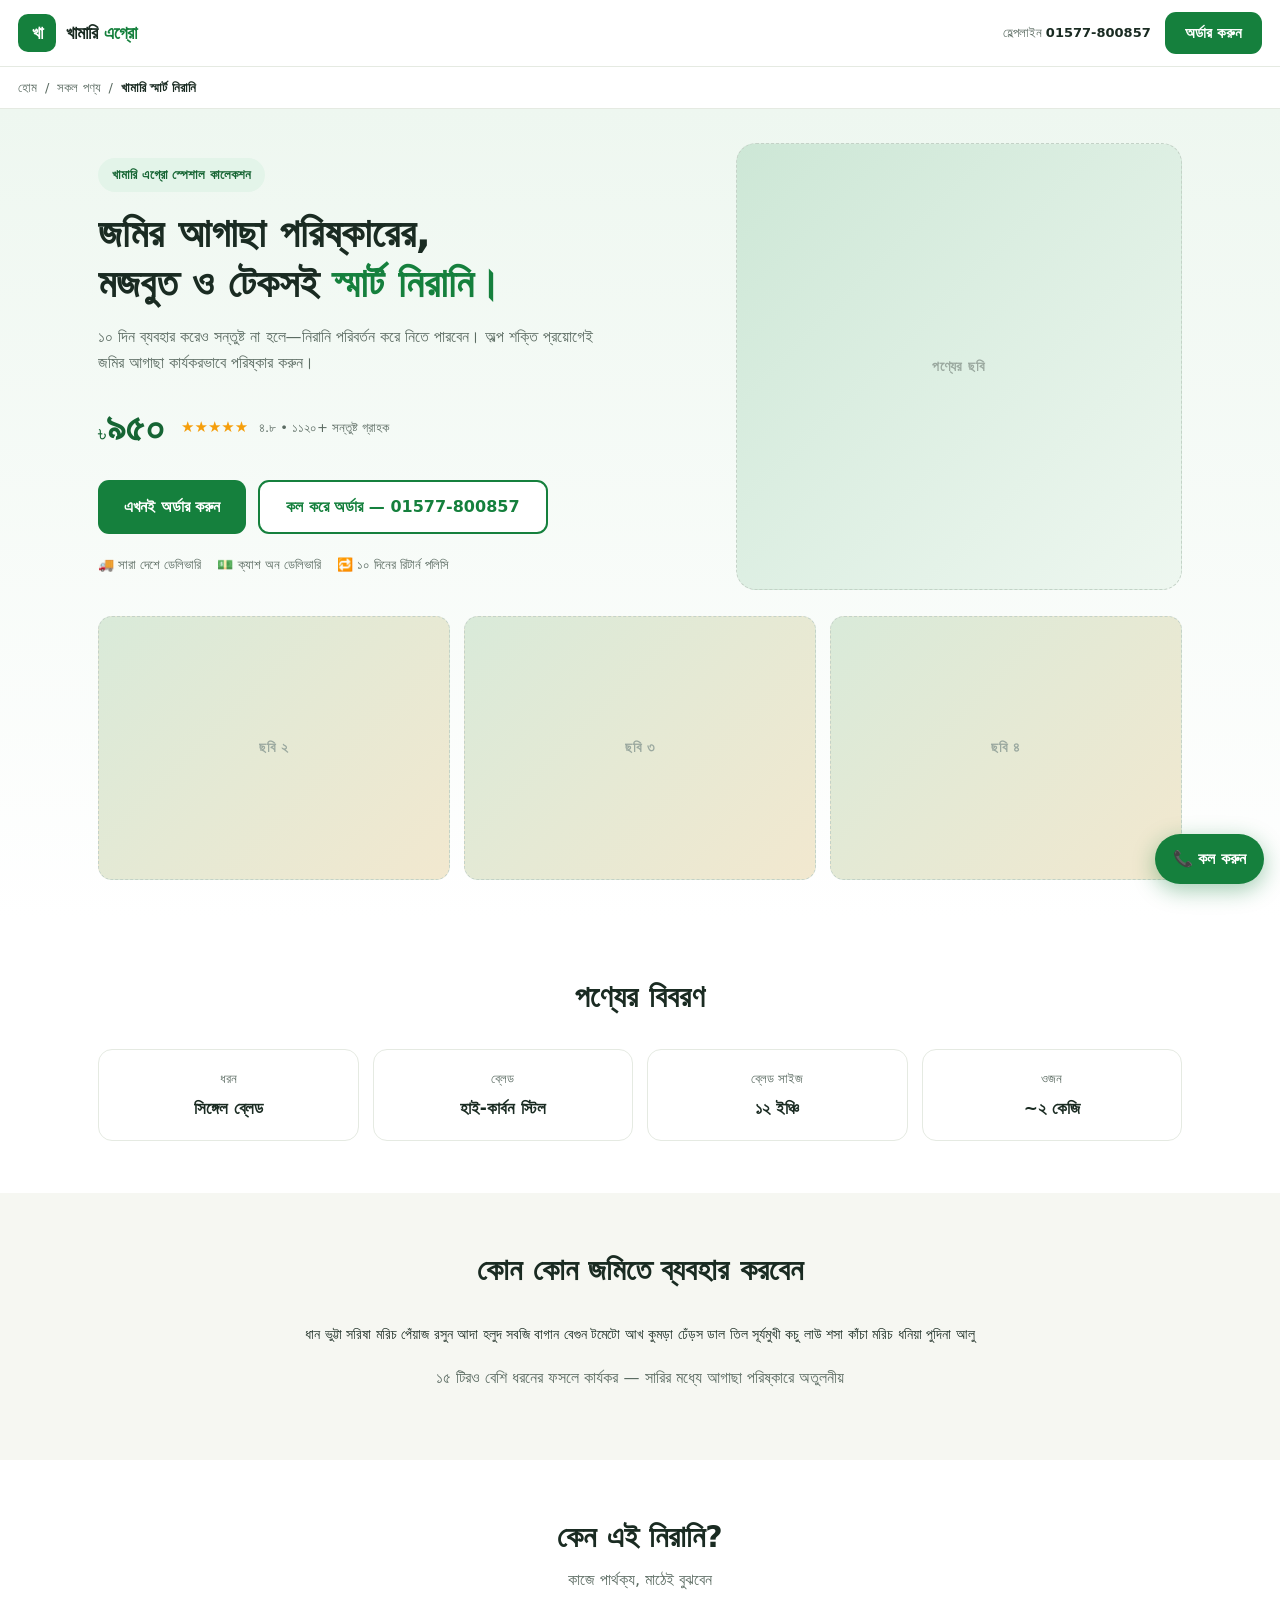
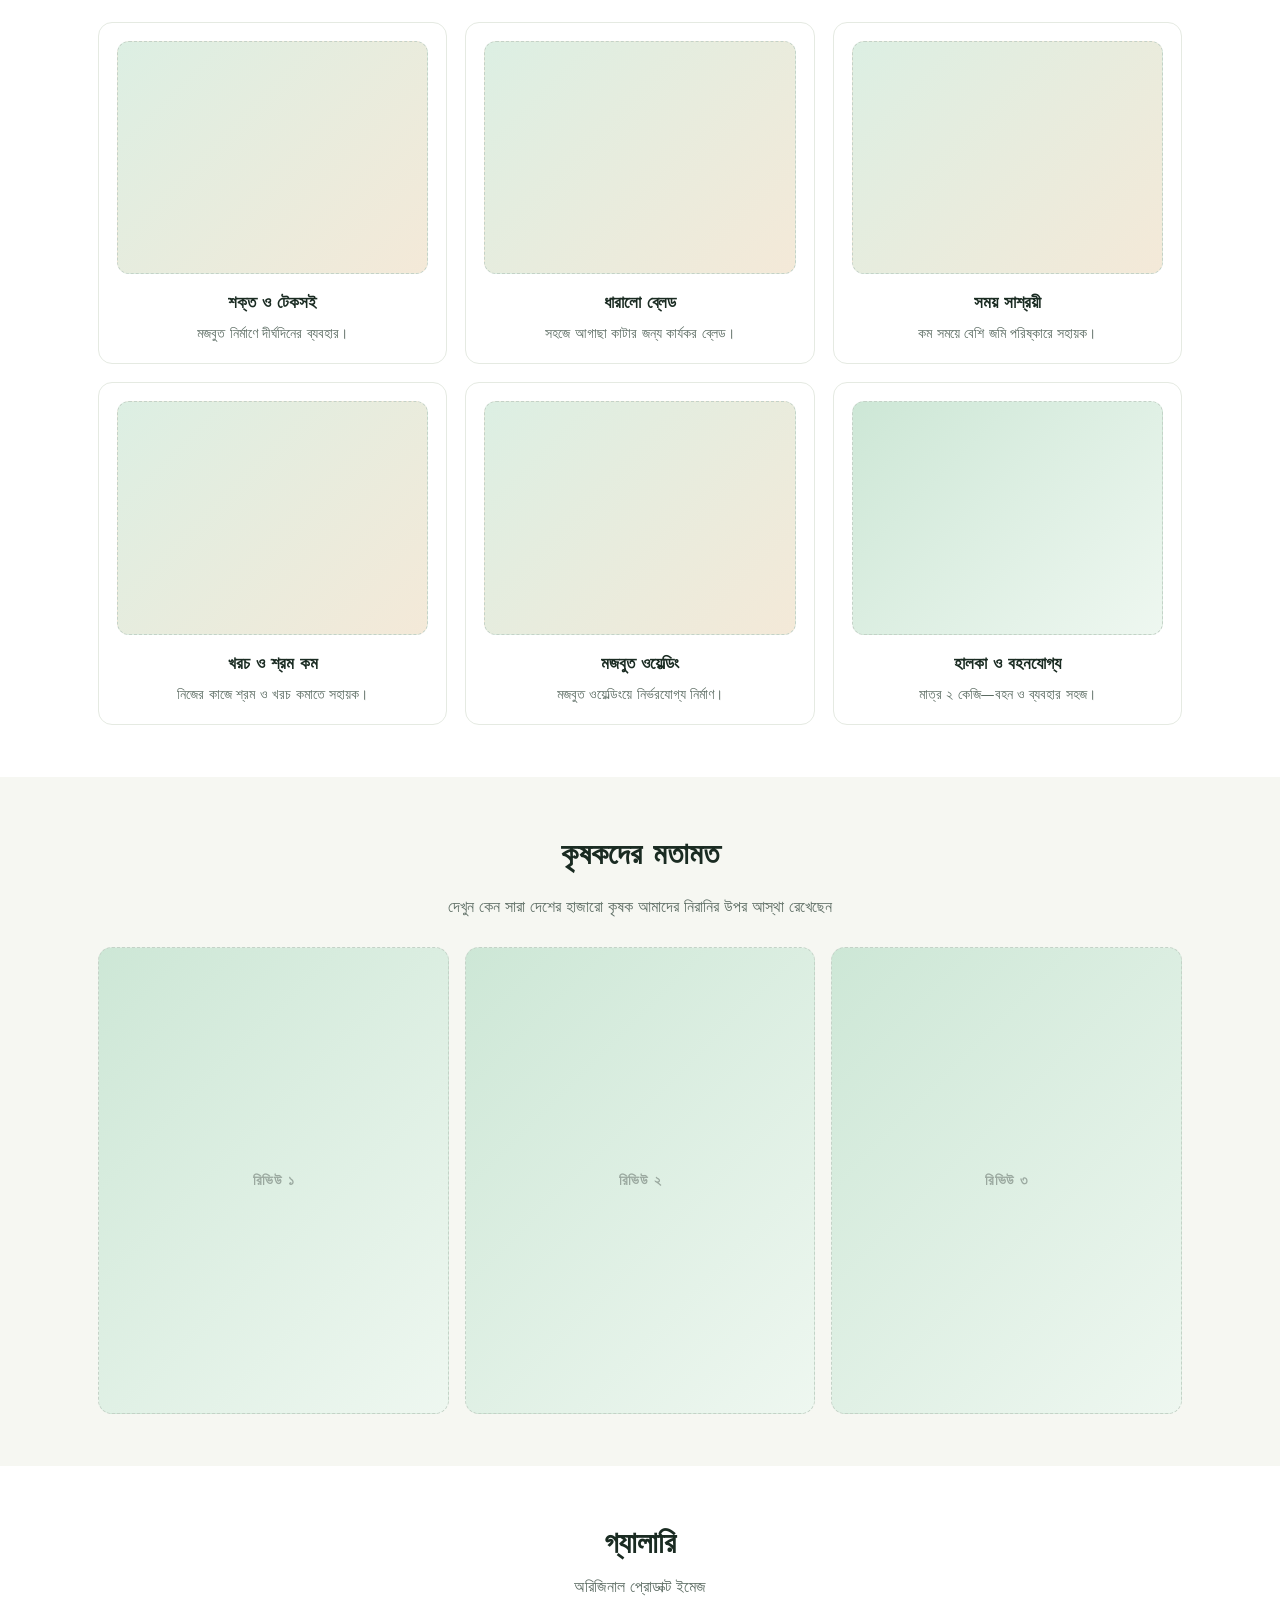
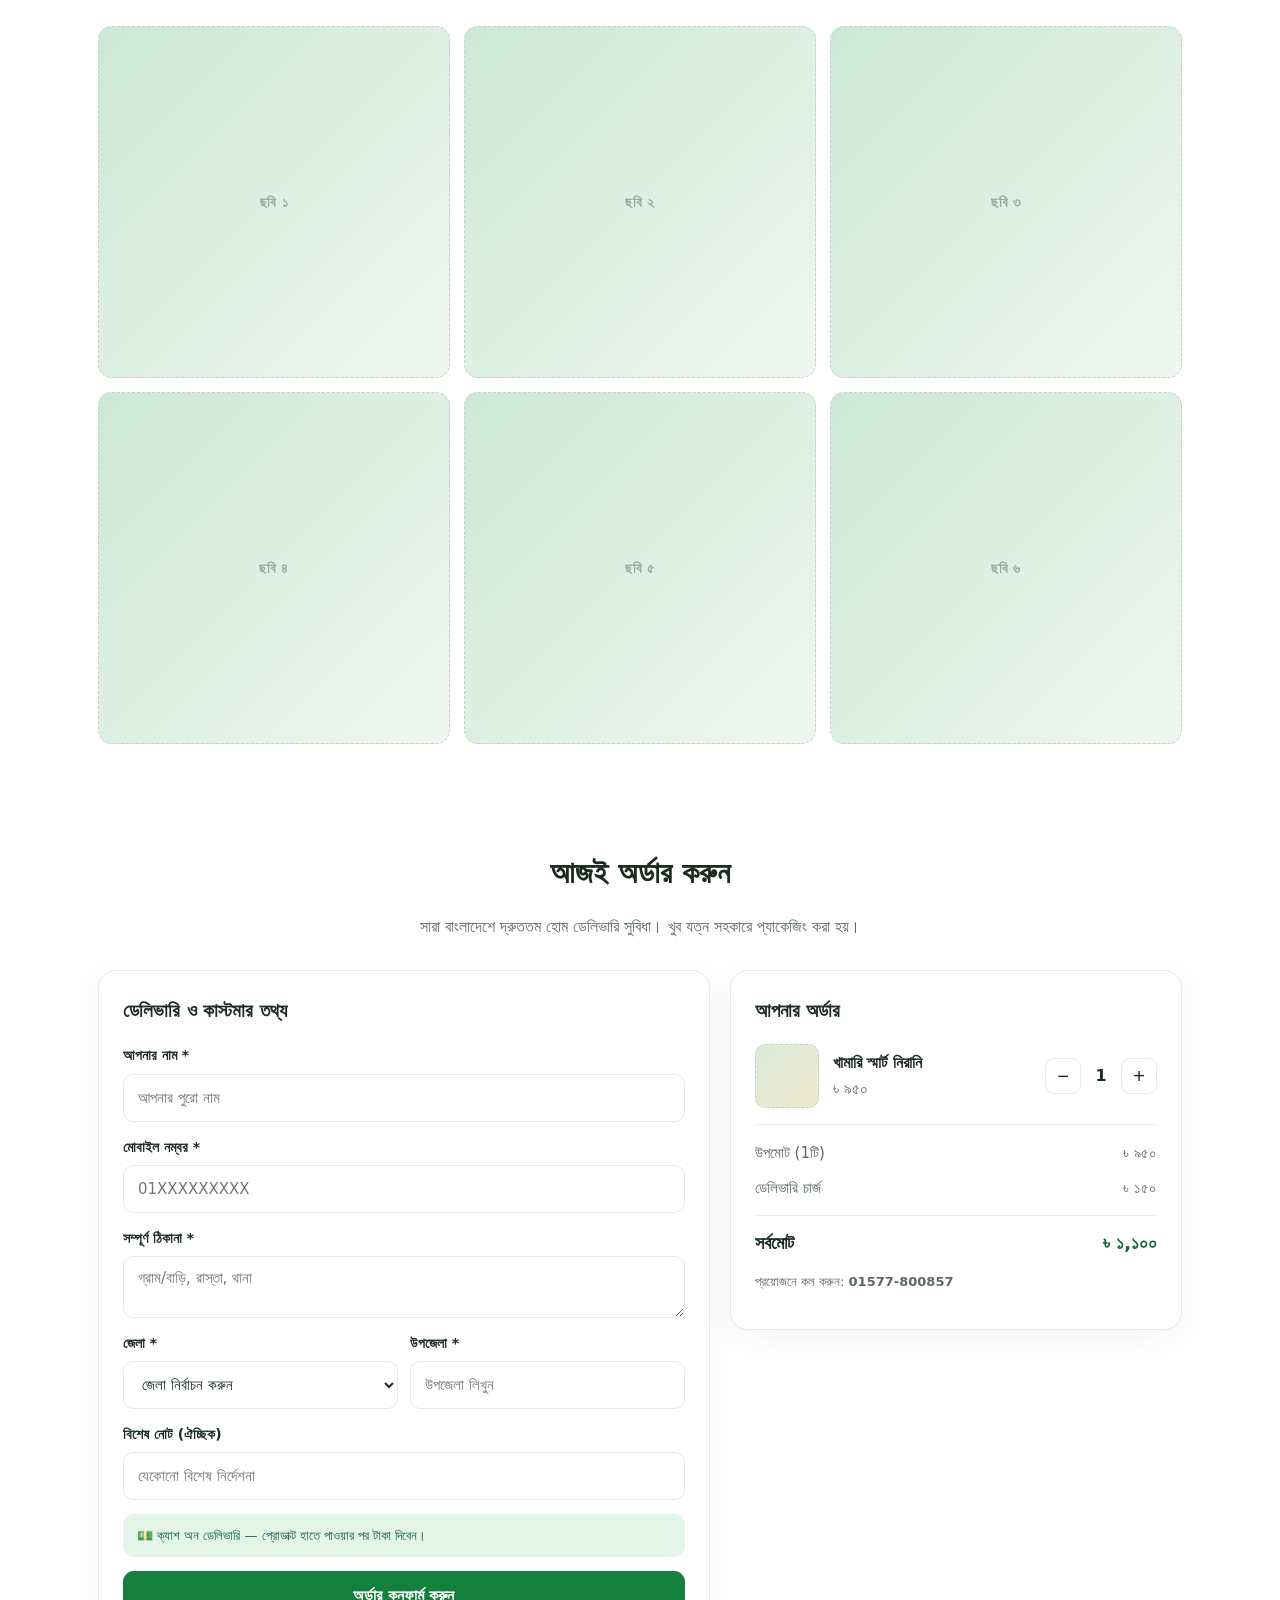
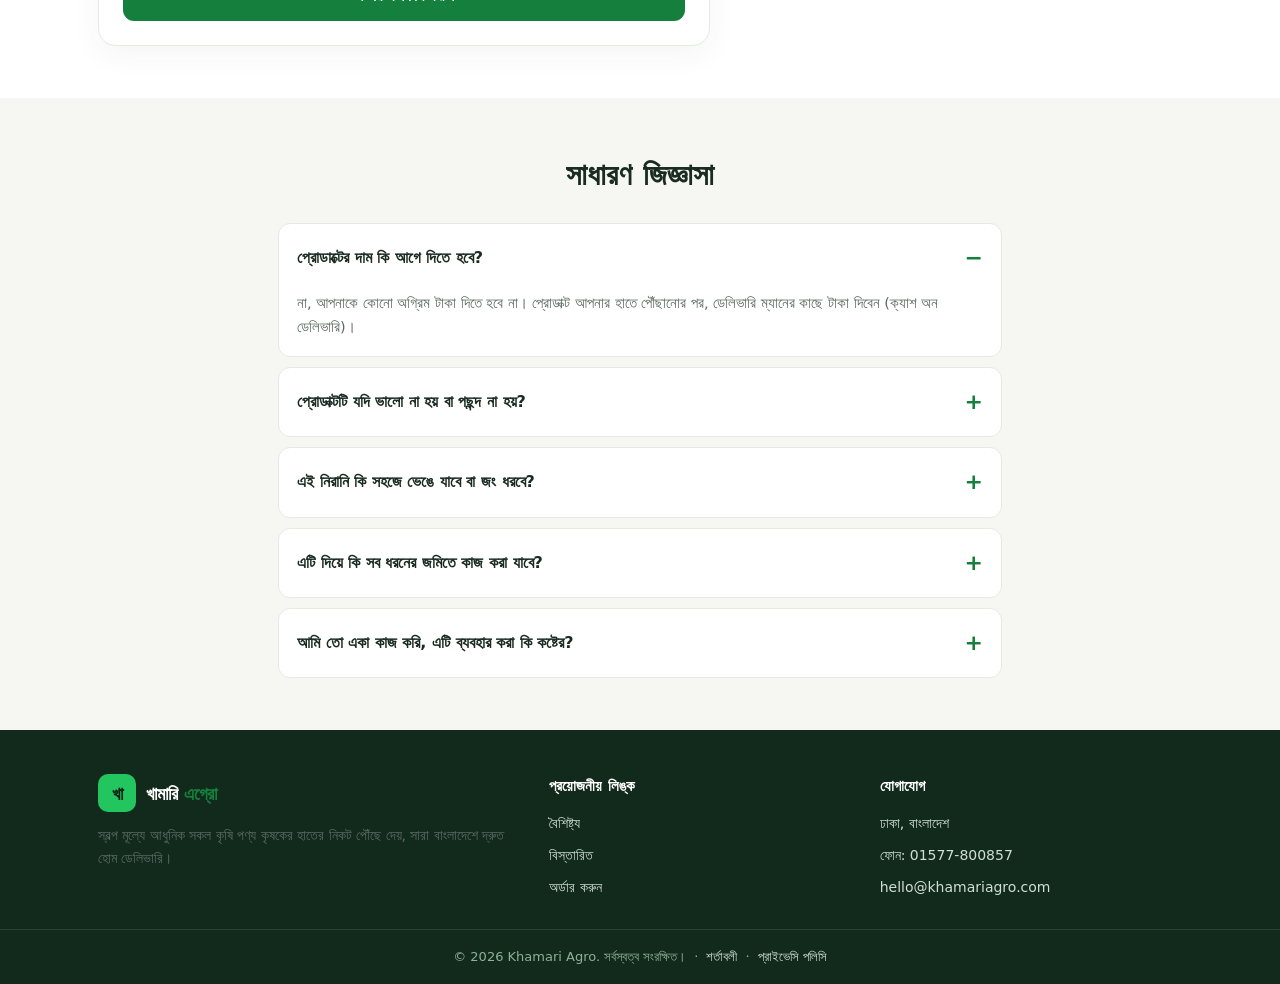
==== index.html @ 51672eb0 "Initial commit: Bangla e-commerce landing page" ====
<!DOCTYPE html>
<html lang="bn">
<head>
<meta charset="utf-8" />
<meta name="viewport" content="width=device-width, initial-scale=1, viewport-fit=cover" />
<title>খামারি স্মার্ট নিরানি | Khamari Agro</title>
<meta name="description" content="জমির আগাছা পরিষ্কারের মজবুত ও টেকসই স্মার্ট নিরানি। সারা দেশে হোম ডেলিভারি, ক্যাশ অন ডেলিভারি।" />
<meta name="theme-color" content="#15803d" />
<link rel="icon" href="data:image/svg+xml,%3Csvg xmlns='http://www.w3.org/2000/svg' viewBox='0 0 32 32'%3E%3Crect width='32' height='32' rx='7' fill='%2315803d'/%3E%3Ctext x='16' y='23' font-size='18' text-anchor='middle' fill='white' font-family='sans-serif'%3Eক%3C/text%3E%3C/svg%3E" />
<link rel="stylesheet" href="style.css" />
</head>
<body>

<header class="topbar">
  <a class="logo" href="/">
    <span class="logo-mark">খা</span>
    <span class="logo-text">খামারি <b>এগ্রো</b></span>
  </a>
  <div class="topbar-right">
    <a class="helpline" href="tel:01577800857">হেল্পলাইন <b>01577-800857</b></a>
    <a class="btn btn-green" href="#order">অর্ডার করুন</a>
  </div>
</header>

<nav class="crumbs">
  <a href="/">হোম</a><span>/</span><a href="#products">সকল পণ্য</a><span>/</span><span class="active">খামারি স্মার্ট নিরানি</span>
</nav>

<!-- ============ HERO ============ -->
<section class="hero">
  <div class="wrap hero-grid">
    <div class="hero-copy">
      <div class="eyebrow">খামারি এগ্রো স্পেশাল কালেকশন</div>
      <h1>জমির আগাছা পরিষ্কারের,<br />মজবুত ও টেকসই <span class="hl">স্মার্ট নিরানি।</span></h1>
      <p class="sub">১০ দিন ব্যবহার করেও সন্তুষ্ট না হলে—নিরানি পরিবর্তন করে নিতে পারবেন। অল্প শক্তি প্রয়োগেই জমির আগাছা কার্যকরভাবে পরিষ্কার করুন।</p>
      <div class="price-row">
        <span class="price">৳<b>৯৫০</b></span>
        <span class="stars">★★★★★ <em>৪.৮ • ১১২০+ সন্তুষ্ট গ্রাহক</em></span>
      </div>
      <div class="cta-row">
        <a class="btn btn-green big" href="#order">এখনই অর্ডার করুন</a>
        <a class="btn btn-outline big" href="tel:01577800857">কল করে অর্ডার — 01577-800857</a>
      </div>
      <div class="trust">
        <span>🚚 সারা দেশে ডেলিভারি</span>
        <span>💵 ক্যাশ অন ডেলিভারি</span>
        <span>🔁 ১০ দিনের রিটার্ন পলিসি</span>
      </div>
    </div>
    <div class="hero-img">
      <div class="ph" style="--i:1">পণ্যের ছবি</div>
    </div>
  </div>
  <div class="hero-gallery wrap">
    <div class="ph" style="--i:2">ছবি ২</div>
    <div class="ph" style="--i:3">ছবি ৩</div>
    <div class="ph" style="--i:4">ছবি ৪</div>
  </div>
</section>

<!-- ============ PRODUCT DETAILS ============ -->
<section class="sec" id="details">
  <div class="wrap">
    <h2 class="sec-title">পণ্যের বিবরণ</h2>
    <div class="spec-grid">
      <div class="spec"><span>ধরন</span><b>সিঙ্গেল ব্লেড</b></div>
      <div class="spec"><span>ব্লেড</span><b>হাই-কার্বন স্টিল</b></div>
      <div class="spec"><span>ব্লেড সাইজ</span><b>১২ ইঞ্চি</b></div>
      <div class="spec"><span>ওজন</span><b>~২ কেজি</b></div>
    </div>
  </div>
</section>

<!-- ============ CROPS ============ -->
<section class="sec alt" id="crops">
  <div class="wrap">
    <h2 class="sec-title">কোন কোন জমিতে ব্যবহার করবেন</h2>
    <div class="chips">
      ধান ভুট্টা সরিষা মরিচ পেঁয়াজ রসুন আদা হলুদ সবজি বাগান বেগুন টমেটো আখ কুমড়া ঢেঁড়স ডাল তিল সূর্যমুখী কচু লাউ শসা কাঁচা মরিচ ধনিয়া পুদিনা আলু
    </div>
    <p class="center muted">১৫ টিরও বেশি ধরনের ফসলে কার্যকর — সারির মধ্যে আগাছা পরিষ্কারে অতুলনীয়</p>
  </div>
</section>

<!-- ============ FEATURES ============ -->
<section class="sec" id="features">
  <div class="wrap">
    <h2 class="sec-title">কেন এই নিরানি? <span class="sub">কাজে পার্থক্য, মাঠেই বুঝবেন</span></h2>
    <div class="features">
      <div class="feat"><div class="ph small" style="--i:5"></div><h3>শক্ত ও টেকসই</h3><p>মজবুত নির্মাণে দীর্ঘদিনের ব্যবহার।</p></div>
      <div class="feat"><div class="ph small" style="--i:6"></div><h3>ধারালো ব্লেড</h3><p>সহজে আগাছা কাটার জন্য কার্যকর ব্লেড।</p></div>
      <div class="feat"><div class="ph small" style="--i:7"></div><h3>সময় সাশ্রয়ী</h3><p>কম সময়ে বেশি জমি পরিষ্কারে সহায়ক।</p></div>
      <div class="feat"><div class="ph small" style="--i:8"></div><h3>খরচ ও শ্রম কম</h3><p>নিজের কাজে শ্রম ও খরচ কমাতে সহায়ক।</p></div>
      <div class="feat"><div class="ph small" style="--i:9"></div><h3>মজবুত ওয়েল্ডিং</h3><p>মজবুত ওয়েল্ডিংয়ে নির্ভরযোগ্য নির্মাণ।</p></div>
      <div class="feat"><div class="ph small" style="--i:10"></div><h3>হালকা ও বহনযোগ্য</h3><p>মাত্র ২ কেজি—বহন ও ব্যবহার সহজ।</p></div>
    </div>
  </div>
</section>

<!-- ============ REVIEWS ============ -->
<section class="sec alt" id="reviews">
  <div class="wrap">
    <h2 class="sec-title">কৃষকদের মতামত</h2>
    <p class="center muted">দেখুন কেন সারা দেশের হাজারো কৃষক আমাদের নিরানির উপর আস্থা রেখেছেন</p>
    <div class="reviews">
      <div class="review"><div class="ph" style="--i:11">রিভিউ ১</div></div>
      <div class="review"><div class="ph" style="--i:12">রিভিউ ২</div></div>
      <div class="review"><div class="ph" style="--i:13">রিভিউ ৩</div></div>
    </div>
  </div>
</section>

<!-- ============ GALLERY ============ -->
<section class="sec" id="gallery">
  <div class="wrap">
    <h2 class="sec-title">গ্যালারি <span class="sub">অরিজিনাল প্রোডাক্ট ইমেজ</span></h2>
    <div class="gallery">
      <div class="ph" style="--i:14">ছবি ১</div>
      <div class="ph" style="--i:15">ছবি ২</div>
      <div class="ph" style="--i:16">ছবি ৩</div>
      <div class="ph" style="--i:17">ছবি ৪</div>
      <div class="ph" style="--i:18">ছবি ৫</div>
      <div class="ph" style="--i:19">ছবি ৬</div>
    </div>
  </div>
</section>

<!-- ============ ORDER ============ -->
<section class="sec order" id="order">
  <div class="wrap">
    <h2 class="sec-title">আজই অর্ডার করুন</h2>
    <p class="center muted">সারা বাংলাদেশে দ্রুততম হোম ডেলিভারি সুবিধা। খুব যত্ন সহকারে প্যাকেজিং করা হয়।</p>
    <div class="order-grid">
      <div class="order-form card">
        <h3>ডেলিভারি ও কাস্টমার তথ্য</h3>
        <form id="orderForm" novalidate>
          <label>আপনার নাম *<input type="text" name="name" id="f_name" placeholder="আপনার পুরো নাম" required /></label>
          <label>মোবাইল নম্বর *<input type="tel" name="phone" id="f_phone" placeholder="01XXXXXXXXX" required /></label>
          <label>সম্পূর্ণ ঠিকানা *<textarea name="address" id="f_address" rows="2" placeholder="গ্রাম/বাড়ি, রাস্তা, থানা" required></textarea></label>
          <div class="two">
            <label>জেলা *<select name="district" id="f_district" required><option value="">জেলা নির্বাচন করুন</option></select></label>
            <label>উপজেলা *<input type="text" name="upazila" id="f_upazila" placeholder="উপজেলা লিখুন" required /></label>
          </div>
          <label>বিশেষ নোট (ঐচ্ছিক)<input type="text" name="note" id="f_note" placeholder="যেকোনো বিশেষ নির্দেশনা" /></label>
          <div class="cod-note">💵 ক্যাশ অন ডেলিভারি — প্রোডাক্ট হাতে পাওয়ার পর টাকা দিবেন।</div>
          <button type="submit" class="btn btn-green big full">অর্ডার কনফার্ম করুন</button>
        </form>
      </div>

      <div class="order-summary card">
        <h3>আপনার অর্ডার</h3>
        <div class="line-item">
          <div class="ph thumb" style="--i:20"></div>
          <div class="li-info"><b>খামারি স্মার্ট নিরানি</b><span class="muted">৳ ৯৫০</span></div>
          <div class="qty">
            <button type="button" id="q_minus">−</button>
            <span id="q_val">1</span>
            <button type="button" id="q_plus">+</button>
          </div>
        </div>
        <div class="sum-rows">
          <div class="sum-row"><span>উপমোট (<span id="sum_qty">1</span>টি)</span><span id="sum_sub">৳ ৯৫০</span></div>
          <div class="sum-row"><span>ডেলিভারি চার্জ</span><span id="sum_del">৳ ১৫০</span></div>
          <div class="sum-row total"><span>সর্বমোট</span><span id="sum_total">৳ ১১০০</span></div>
        </div>
        <p class="muted small">প্রয়োজনে কল করুন: <a href="tel:01577800857"><b>01577-800857</b></a></p>
      </div>
    </div>
  </div>
</section>

<!-- ============ FAQ ============ -->
<section class="sec alt" id="faq">
  <div class="wrap narrow">
    <h2 class="sec-title">সাধারণ জিজ্ঞাসা</h2>
    <div class="faq">
      <details open><summary>প্রোডাক্টের দাম কি আগে দিতে হবে?</summary><p>না, আপনাকে কোনো অগ্রিম টাকা দিতে হবে না। প্রোডাক্ট আপনার হাতে পৌঁছানোর পর, ডেলিভারি ম্যানের কাছে টাকা দিবেন (ক্যাশ অন ডেলিভারি)।</p></details>
      <details><summary>প্রোডাক্টটি যদি ভালো না হয় বা পছন্দ না হয়?</summary><p>আমরা শতভাগ গ্যারান্টি দিচ্ছি। প্রোডাক্ট হাতে পাওয়ার পর থেকে ১০ দিনের মধ্যে সন্তুষ্ট না হলে আপনি সহজেই রিটার্ন করতে পারবেন।</p></details>
      <details><summary>এই নিরানি কি সহজে ভেঙে যাবে বা জং ধরবে?</summary><p>একদমই না। উন্নত মানের হাই-কার্বন স্টিল দিয়ে তৈরি, অত্যন্ত মজবুত ও টেকসই।</p></details>
      <details><summary>এটি দিয়ে কি সব ধরনের জমিতে কাজ করা যাবে?</summary><p>হ্যাঁ, সব ধরনের ফসল ও সবজি বাগানে খুব সহজেই আগাছা পরিষ্কার করা যায়।</p></details>
      <details><summary>আমি তো একা কাজ করি, এটি ব্যবহার করা কি কষ্টের?</summary><p>একদমই না! ওজনে হালকা, দাঁড়িয়ে দ্রুত কাজ করা যায়, কোমর বা পিঠে ব্যথা হবে না।</p></details>
    </div>
  </div>
</section>

<!-- ============ FOOTER ============ -->
<footer>
  <div class="wrap footer-grid">
    <div class="f-brand">
      <div class="logo"><span class="logo-mark">খা</span><span class="logo-text">খামারি <b>এগ্রো</b></span></div>
      <p class="muted">স্বল্প মূল্যে আধুনিক সকল কৃষি পণ্য কৃষকের হাতের নিকট পৌঁছে দেয়, সারা বাংলাদেশে দ্রুত হোম ডেলিভারি।</p>
    </div>
    <div class="f-col">
      <h4>প্রয়োজনীয় লিঙ্ক</h4>
      <a href="#features">বৈশিষ্ট্য</a><a href="#details">বিস্তারিত</a><a href="#order">অর্ডার করুন</a>
    </div>
    <div class="f-col">
      <h4>যোগাযোগ</h4>
      <span>ঢাকা, বাংলাদেশ</span>
      <a href="tel:01577800857">ফোন: 01577-800857</a>
      <a href="mailto:hello@khamariagro.com">hello@khamariagro.com</a>
    </div>
  </div>
  <div class="footer-bottom">© 2026 Khamari Agro. সর্বস্বত্ব সংরক্ষিত। <span>·</span> <a href="#">শর্তাবলী</a> <span>·</span> <a href="#">প্রাইভেসি পলিসি</a></div>
</footer>

<div class="sticky-call"><a href="tel:01577800857">📞 কল করুন</a></div>

<div class="toast" id="toast" hidden></div>

<script src="app.js"></script>
</body>
</html>
---- style.css ----
:root{
  --green:#15803d; --green-d:#166534; --green-l:#22c55e; --cream:#f6f7f2;
  --ink:#1a2b22; --mut:#5b6b62; --line:#e5eae2; --card:#ffffff; --amber:#f59e0b;
  --r:14px;
}
*{box-sizing:border-box}
html{scroll-behavior:smooth}
body{
  margin:0; color:var(--ink); background:#fff;
  font:16px/1.65 "Noto Sans Bengali",system-ui,-apple-system,"Segoe UI",Roboto,sans-serif;
  -webkit-text-size-adjust:100%;
}
a{color:inherit;text-decoration:none}
.wrap{max-width:1120px;margin:0 auto;padding:0 18px}
.center{text-align:center}
.muted{color:var(--mut)}
.small{font-size:13px}

/* ---------- top bar ---------- */
.topbar{
  display:flex;align-items:center;justify-content:space-between;gap:12px;flex-wrap:wrap;
  padding:12px 18px;border-bottom:1px solid var(--line);position:sticky;top:0;z-index:40;background:#fff;
}
.logo{display:flex;align-items:center;gap:10px}
.logo-mark{width:38px;height:38px;border-radius:10px;background:var(--green);color:#fff;display:grid;place-items:center;font-weight:800;font-size:18px}
.logo-text{font-size:18px;font-weight:600}
.logo-text b{color:var(--green)}
.topbar-right{display:flex;align-items:center;gap:14px}
.helpline{font-size:13px;color:var(--mut)}.helpline b{color:var(--ink)}
.btn{display:inline-flex;align-items:center;justify-content:center;gap:8px;border:0;border-radius:11px;padding:12px 20px;font-size:15px;font-weight:700;cursor:pointer;transition:.15s;font-family:inherit;line-height:1.2}
.btn-green{background:var(--green);color:#fff}
.btn-green:hover{background:var(--green-d)}
.btn-outline{background:#fff;color:var(--green);border:2px solid var(--green)}
.btn-outline:hover{background:var(--cream)}
.btn.big{padding:15px 26px;font-size:16px}
.btn.full{width:100%}

/* ---------- crumbs ---------- */
.crumbs{display:flex;gap:8px;align-items:center;font-size:13px;color:var(--mut);padding:10px 18px;border-bottom:1px solid var(--line);overflow-x:auto;white-space:nowrap}
.crumbs .active{color:var(--ink);font-weight:600}

/* ---------- hero ---------- */
.hero{background:linear-gradient(180deg,#eef7f0,#fff);padding:34px 0 40px}
.hero-grid{display:grid;grid-template-columns:1.15fr .85fr;gap:34px;align-items:center}
.eyebrow{display:inline-block;background:#e3f4e9;color:var(--green-d);font-size:13px;font-weight:700;padding:6px 14px;border-radius:999px;margin-bottom:16px}
.hero-copy h1{font-size:40px;line-height:1.25;margin:0 0 16px;font-weight:800}
.hero-copy h1 .hl{color:var(--green)}
.hero-copy .sub{color:var(--mut);font-size:16px;margin:0 0 18px;max-width:520px}
.price-row{display:flex;align-items:center;gap:16px;margin-bottom:20px;flex-wrap:wrap}
.price{font-size:22px;color:var(--green-d)}
.price b{font-size:40px}
.stars{color:var(--amber);font-size:15px}.stars em{color:var(--mut);font-style:normal;font-size:13px;margin-left:6px}
.cta-row{display:flex;gap:12px;flex-wrap:wrap;margin-bottom:20px}
.trust{display:flex;gap:16px;flex-wrap:wrap;font-size:13px;color:var(--mut)}
.hero-img .ph{aspect-ratio:1/1;border-radius:20px}
.hero-gallery{display:grid;grid-template-columns:repeat(3,1fr);gap:14px;margin-top:26px}
.hero-gallery .ph{aspect-ratio:4/3;border-radius:14px}

/* placeholder images */
.ph{
  display:grid;place-items:center;color:#9aa89f;font-size:14px;font-weight:700;
  background:
    linear-gradient(135deg,var(--c1,#dcefe3),var(--c2,#f4e9d8));
  border:1px dashed #c4d2c7;letter-spacing:.5px;min-height:120px;
}
.ph[style*="--i:1"]{--c1:#cde7d6;--c2:#eef7f0}
.ph[style*="--i:2"],.ph[style*="--i:3"],.ph[style*="--i:4"]{--c1:#d9ead9;--c2:#f2e8cf}
.ph.small{aspect-ratio:4/3;border-radius:12px;min-height:0}
.ph.thumb{width:64px;height:64px;border-radius:10px;min-height:0;font-size:10px}

/* ---------- sections ---------- */
.sec{padding:52px 0}
.sec.alt{background:var(--cream)}
.sec-title{font-size:30px;font-weight:800;text-align:center;margin:0 0 8px}
.sec-title .sub{display:block;font-size:16px;color:var(--mut);font-weight:500;margin-top:6px}

/* specs */
.spec-grid{display:grid;grid-template-columns:repeat(4,1fr);gap:14px;margin-top:28px}
.spec{background:var(--card);border:1px solid var(--line);border-radius:var(--r);padding:18px;text-align:center}
.spec span{display:block;font-size:13px;color:var(--mut);margin-bottom:4px}
.spec b{font-size:17px}

/* chips */
.chips{display:flex;flex-wrap:wrap;gap:9px;justify-content:center;margin-top:24px}
.chips span,.chips{font-size:14px}
.chips{line-height:2.2;color:var(--ink)}
/* fallback: chips as inline text, use pill style via JS not needed */

/* features */
.features{display:grid;grid-template-columns:repeat(3,1fr);gap:18px;margin-top:28px}
.feat{background:var(--card);border:1px solid var(--line);border-radius:var(--r);padding:18px;text-align:center}
.feat h3{margin:14px 0 6px;font-size:17px}
.feat p{margin:0;color:var(--mut);font-size:14px}

/* reviews */
.reviews{display:grid;grid-template-columns:repeat(3,1fr);gap:16px;margin-top:26px}
.review .ph{aspect-ratio:3/4;border-radius:14px}

/* gallery */
.gallery{display:grid;grid-template-columns:repeat(3,1fr);gap:14px;margin-top:26px}
.gallery .ph{aspect-ratio:1/1;border-radius:14px}

/* ---------- order ---------- */
.order-grid{display:grid;grid-template-columns:1.15fr .85fr;gap:20px;margin-top:30px;align-items:start}
.card{background:var(--card);border:1px solid var(--line);border-radius:18px;padding:24px;box-shadow:0 8px 30px rgba(20,60,40,.05)}
.card h3{font-size:19px;margin:0 0 18px}
.order-form form{display:flex;flex-direction:column;gap:14px}
label{display:flex;flex-direction:column;gap:6px;font-size:14px;font-weight:600;color:var(--ink)}
input,select,textarea{
  border:1px solid var(--line);border-radius:10px;padding:12px 14px;font-size:15px;font-family:inherit;
  background:#fff;color:var(--ink);min-height:48px;width:100%
}
input:focus,select:focus,textarea:focus{outline:none;border-color:var(--green);box-shadow:0 0 0 3px rgba(21,128,61,.12)}
.two{display:grid;grid-template-columns:1fr 1fr;gap:12px}
.cod-note{background:#e3f4e9;color:var(--green-d);font-size:13px;padding:11px 14px;border-radius:10px}

/* order summary */
.line-item{display:flex;align-items:center;gap:14px;padding-bottom:16px;border-bottom:1px solid var(--line)}
.li-info{flex:1;display:flex;flex-direction:column}
.qty{display:flex;align-items:center;gap:6px}
.qty button{width:36px;height:36px;border-radius:9px;border:1px solid var(--line);background:#fff;font-size:20px;line-height:1;cursor:pointer;color:var(--ink)}
.qty span{min-width:28px;text-align:center;font-weight:700;font-size:16px}
.sum-rows{margin-top:16px;display:flex;flex-direction:column;gap:10px}
.sum-row{display:flex;justify-content:space-between;font-size:15px;color:var(--mut)}
.sum-row.total{font-size:18px;font-weight:800;color:var(--ink);border-top:1px solid var(--line);padding-top:12px;margin-top:4px}
.sum-row.total span:last-child{color:var(--green-d)}

/* ---------- faq ---------- */
.narrow{max-width:760px}
.faq{display:flex;flex-direction:column;gap:10px;margin-top:24px}
.faq details{background:#fff;border:1px solid var(--line);border-radius:12px;padding:0}
.faq summary{cursor:pointer;padding:16px 18px;font-weight:700;list-style:none;display:flex;justify-content:space-between;align-items:center}
.faq summary::after{content:"+";font-size:22px;color:var(--green);font-weight:700}
.faq details[open] summary::after{content:"−"}
.faq p{margin:0;padding:0 18px 16px;color:var(--mut);font-size:14.5px}

/* ---------- footer ---------- */
footer{background:#122a1b;color:#cfe0d4;padding:44px 0 0}
.footer-grid{display:grid;grid-template-columns:1.4fr 1fr 1fr;gap:28px;padding-bottom:30px}
footer .logo-text{color:#fff}
footer .logo-mark{background:var(--green-l);color:#0d2215}
.f-brand p{font-size:14px;margin-top:12px}
.f-col{display:flex;flex-direction:column;gap:9px;font-size:14px}
.f-col h4{color:#fff;margin:0 0 4px;font-size:15px}
.f-col a{color:#cfe0d4}.f-col a:hover{color:#fff}
.footer-bottom{display:flex;gap:8px;justify-content:center;flex-wrap:wrap;border-top:1px solid rgba(255,255,255,.1);padding:16px;font-size:13px;color:#8fb09b}
.footer-bottom a{color:#cfe0d4}

/* sticky call */
.sticky-call{position:fixed;right:16px;bottom:16px;z-index:50}
.sticky-call a{display:inline-flex;align-items:center;gap:6px;background:var(--green);color:#fff;padding:12px 18px;border-radius:999px;font-weight:700;box-shadow:0 6px 22px rgba(21,128,61,.4)}

/* toast */
.toast{position:fixed;left:50%;bottom:22px;transform:translateX(-50%);z-index:80;background:#122a1b;color:#fff;padding:14px 22px;border-radius:12px;font-size:15px;max-width:90vw;box-shadow:0 12px 34px rgba(0,0,0,.3)}
.toast.ok{background:var(--green-d)}
.toast.bad{background:#b91c1c}

[hidden]{display:none!important}

/* ---------- responsive ---------- */
@media (max-width:820px){
  .hero-grid,.order-grid{grid-template-columns:1fr}
  .hero-copy h1{font-size:30px}
  .price b{font-size:32px}
  .spec-grid{grid-template-columns:1fr 1fr}
  .features{grid-template-columns:1fr 1fr}
  .reviews{grid-template-columns:1fr 1fr}
  .gallery{grid-template-columns:1fr 1fr}
  .footer-grid{grid-template-columns:1fr}
}
@media (max-width:520px){
  .features{grid-template-columns:1fr}
  .reviews{grid-template-columns:1fr}
  .hero-gallery{grid-template-columns:1fr 1fr}
  .two{grid-template-columns:1fr}
  .helpline{display:none}
  .sec-title{font-size:24px}
  .hero-copy h1{font-size:26px}
  .cta-row .btn{width:100%}
}
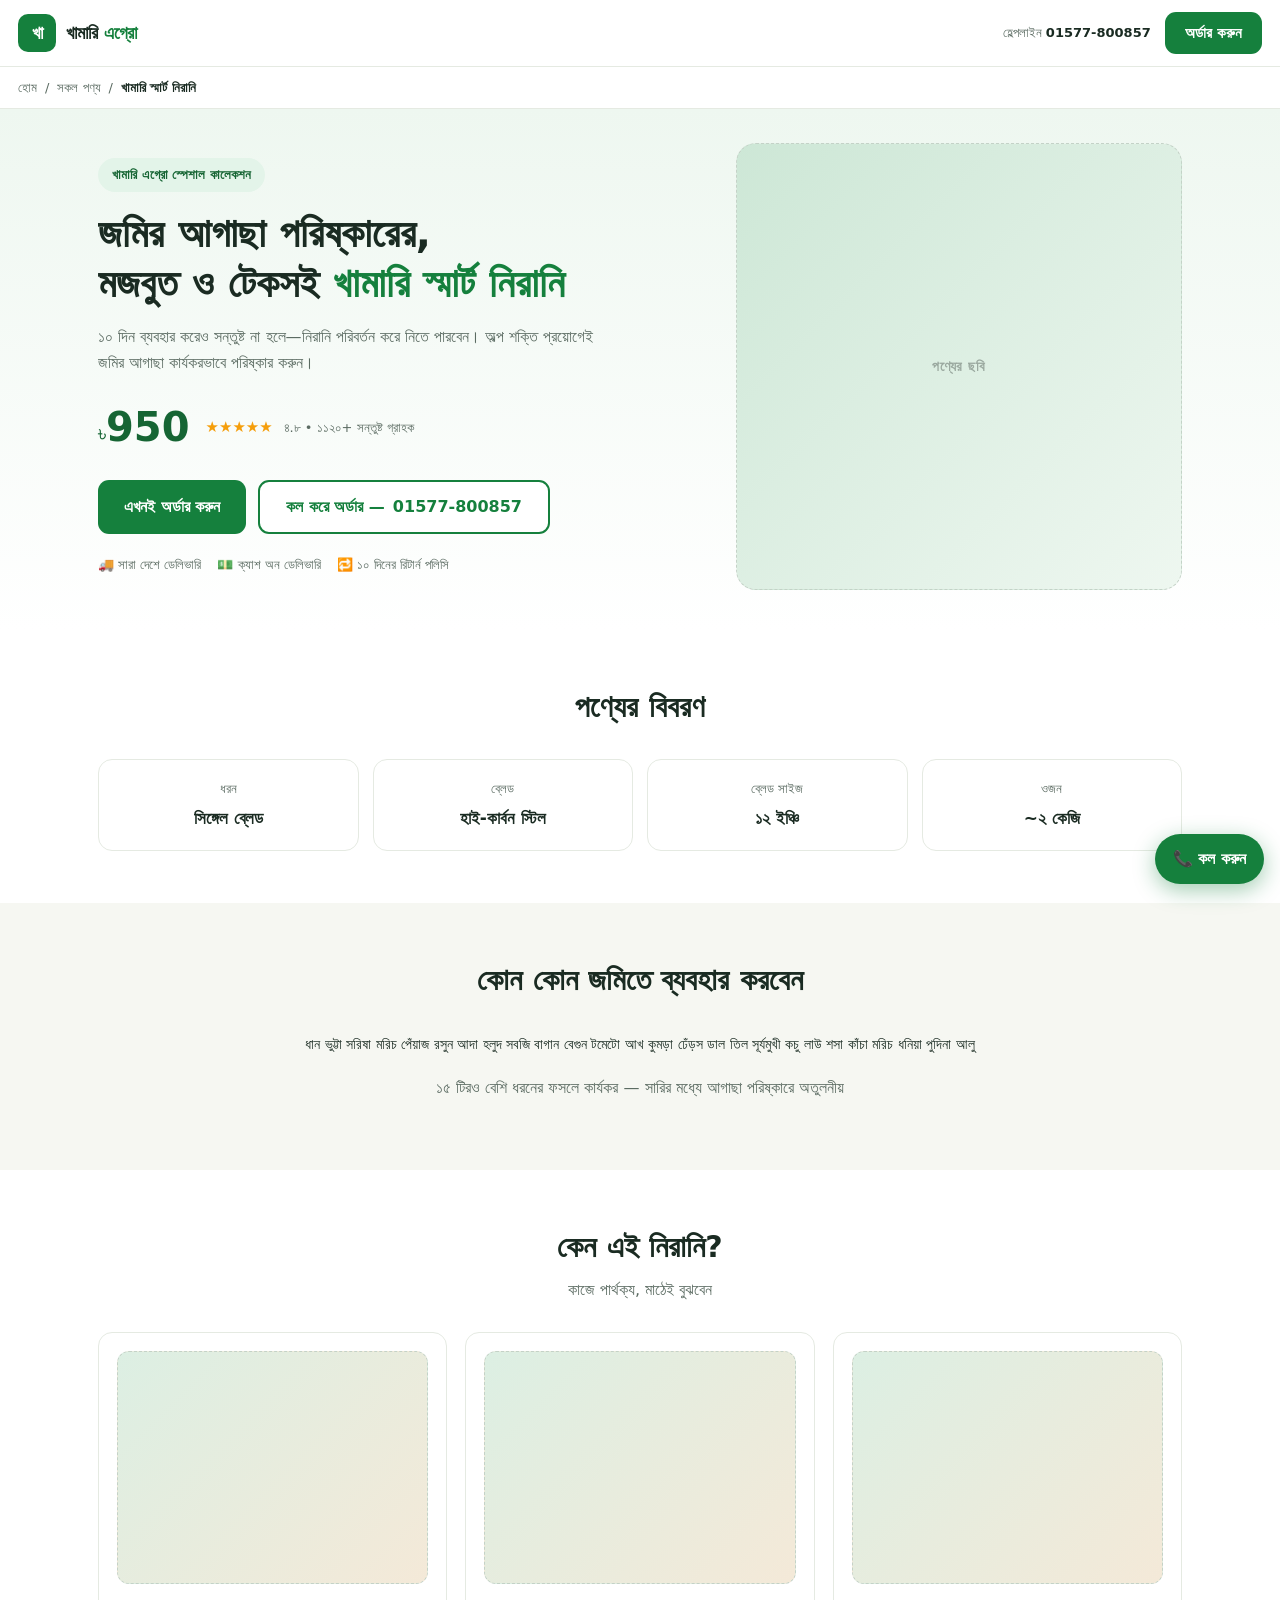
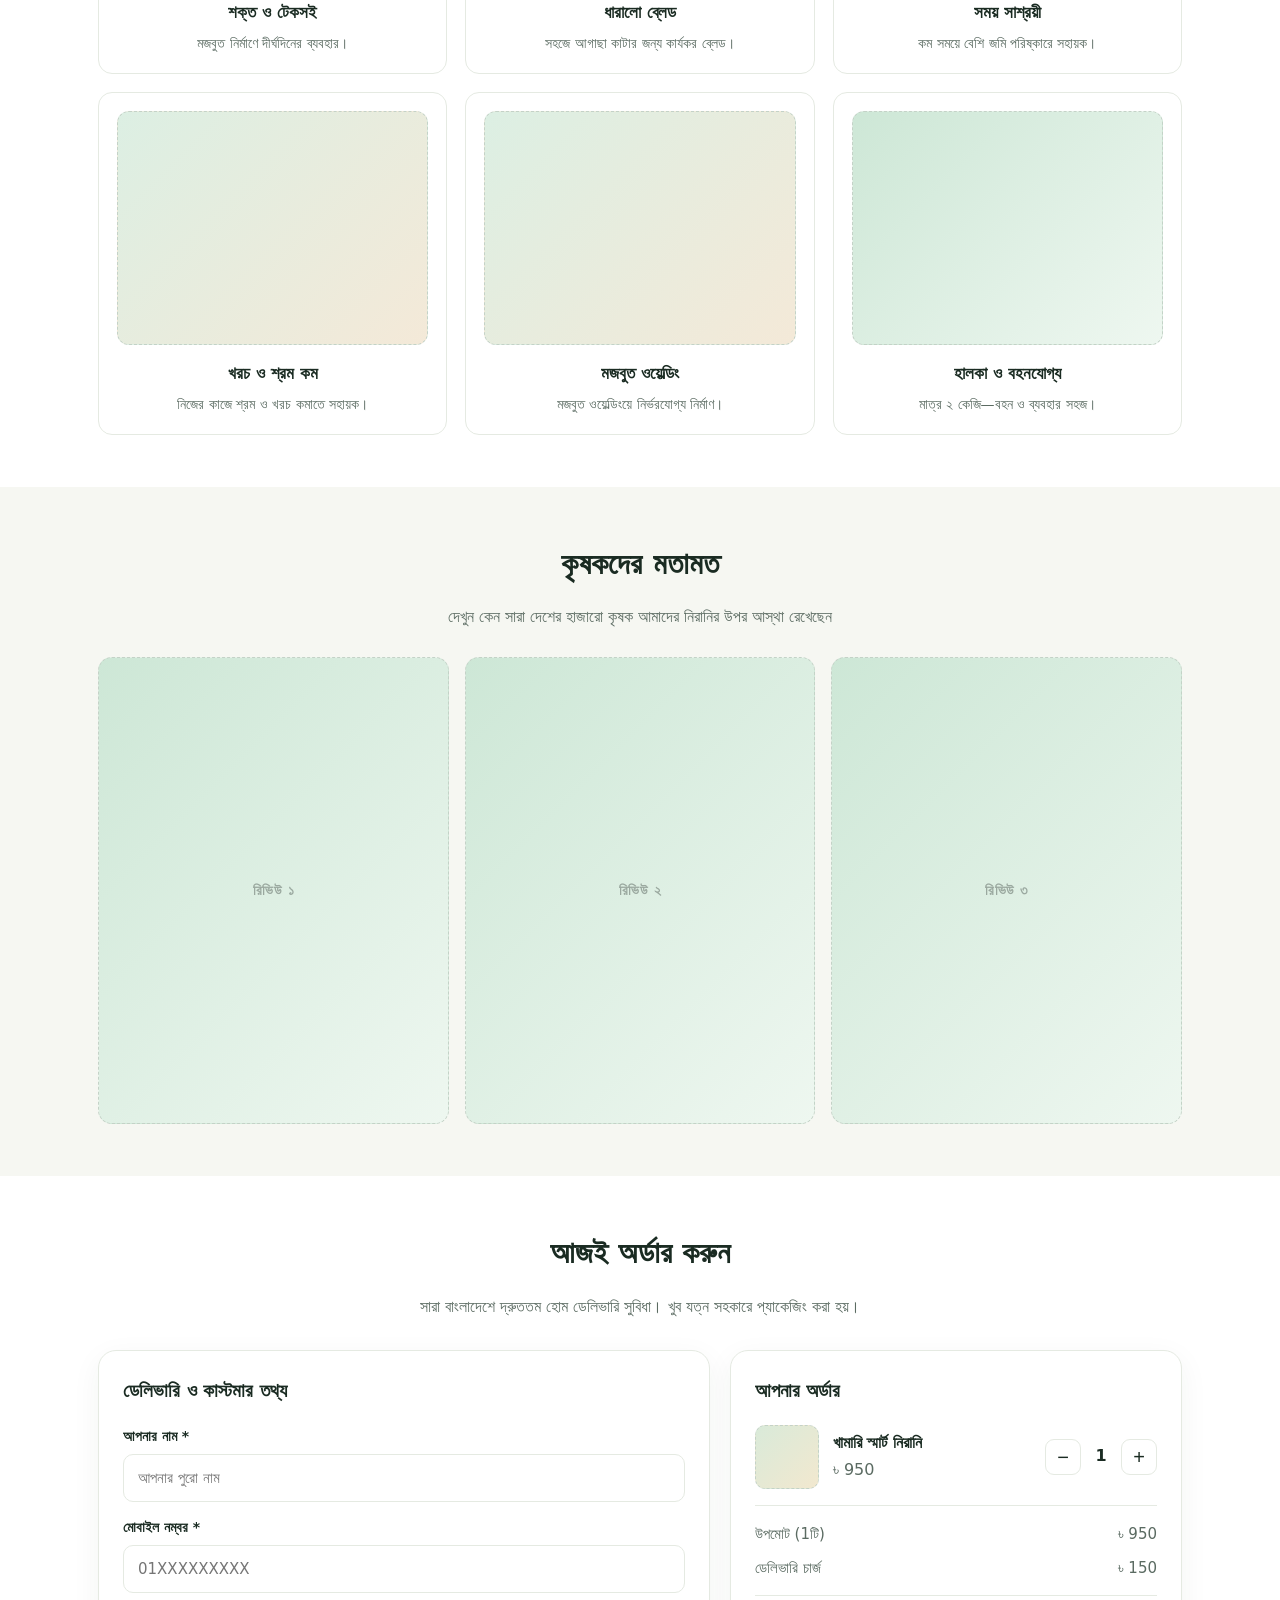
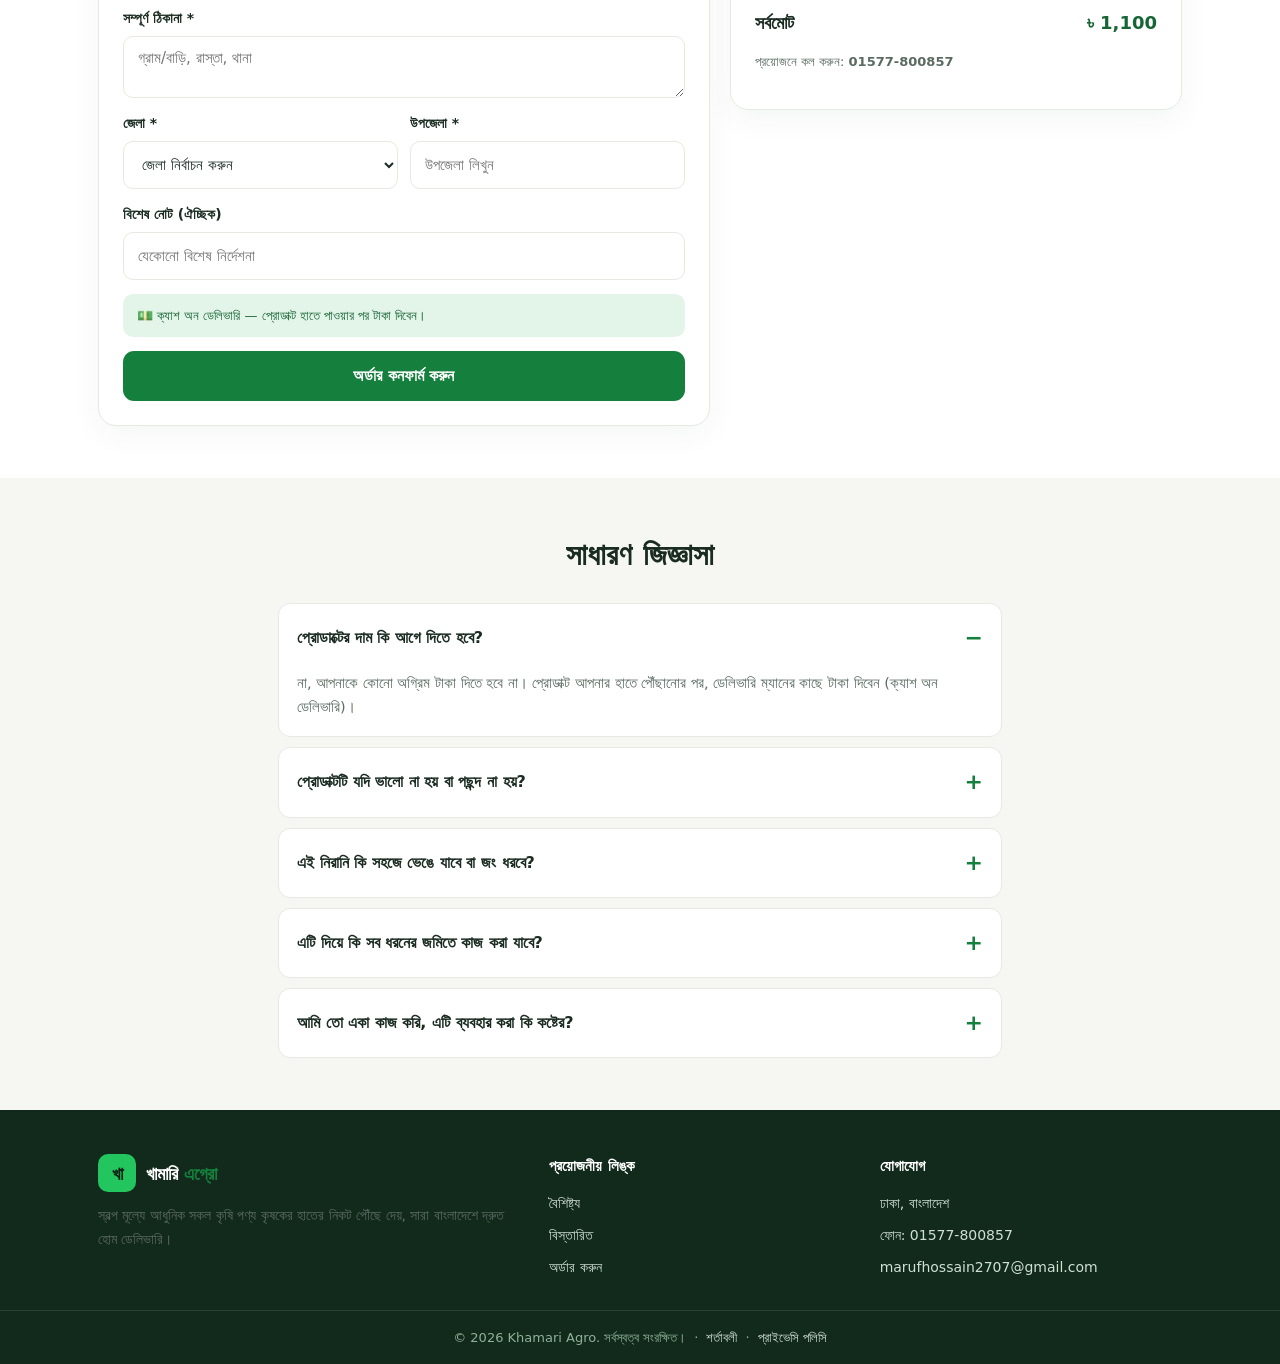
==== commit 3c7761f2: "Add admin panel (config edit + image upload) + dynamic site from Google Sheet" ====
--- a/index.html
+++ b/index.html
@@ -17,13 +17,13 @@
     <span class="logo-text">খামারি <b>এগ্রো</b></span>
   </a>
   <div class="topbar-right">
-    <a class="helpline" href="tel:01577800857">হেল্পলাইন <b>01577-800857</b></a>
+    <a class="helpline" href="tel:01577800857">হেল্পলাইন <b class="js-phone">01577-800857</b></a>
     <a class="btn btn-green" href="#order">অর্ডার করুন</a>
   </div>
 </header>
 
 <nav class="crumbs">
-  <a href="/">হোম</a><span>/</span><a href="#products">সকল পণ্য</a><span>/</span><span class="active">খামারি স্মার্ট নিরানি</span>
+  <a href="/">হোম</a><span>/</span><a href="#products">সকল পণ্য</a><span>/</span><span class="active" id="dynCrumb">খামারি স্মার্ট নিরানি</span>
 </nav>
 
 <!-- ============ HERO ============ -->
@@ -31,15 +31,15 @@
   <div class="wrap hero-grid">
     <div class="hero-copy">
       <div class="eyebrow">খামারি এগ্রো স্পেশাল কালেকশন</div>
-      <h1>জমির আগাছা পরিষ্কারের,<br />মজবুত ও টেকসই <span class="hl">স্মার্ট নিরানি।</span></h1>
-      <p class="sub">১০ দিন ব্যবহার করেও সন্তুষ্ট না হলে—নিরানি পরিবর্তন করে নিতে পারবেন। অল্প শক্তি প্রয়োগেই জমির আগাছা কার্যকরভাবে পরিষ্কার করুন।</p>
+      <h1>জমির আগাছা পরিষ্কারের,<br />মজবুত ও টেকসই <span class="hl" id="dynName">স্মার্ট নিরানি।</span></h1>
+      <p class="sub" id="dynDesc">১০ দিন ব্যবহার করেও সন্তুষ্ট না হলে—নিরানি পরিবর্তন করে নিতে পারবেন। অল্প শক্তি প্রয়োগেই জমির আগাছা কার্যকরভাবে পরিষ্কার করুন।</p>
       <div class="price-row">
-        <span class="price">৳<b>৯৫০</b></span>
+        <span class="price">৳<b id="dynPrice">৯৫০</b></span>
         <span class="stars">★★★★★ <em>৪.৮ • ১১২০+ সন্তুষ্ট গ্রাহক</em></span>
       </div>
       <div class="cta-row">
         <a class="btn btn-green big" href="#order">এখনই অর্ডার করুন</a>
-        <a class="btn btn-outline big" href="tel:01577800857">কল করে অর্ডার — 01577-800857</a>
+        <a class="btn btn-outline big" href="tel:01577800857">কল করে অর্ডার — <span class="js-phone">01577-800857</span></a>
       </div>
       <div class="trust">
         <span>🚚 সারা দেশে ডেলিভারি</span>
@@ -48,13 +48,9 @@
       </div>
     </div>
     <div class="hero-img">
-      <div class="ph" style="--i:1">পণ্যের ছবি</div>
-    </div>
-  </div>
-  <div class="hero-gallery wrap">
-    <div class="ph" style="--i:2">ছবি ২</div>
-    <div class="ph" style="--i:3">ছবি ৩</div>
-    <div class="ph" style="--i:4">ছবি ৪</div>
+      <img id="dynHero" class="hero-pic" alt="" hidden />
+      <div class="ph" style="--i:1" id="dynHeroPh">পণ্যের ছবি</div>
+    </div>
   </div>
 </section>
 
@@ -111,23 +107,17 @@
 </section>
 
 <!-- ============ GALLERY ============ -->
-<section class="sec" id="gallery">
+<section class="sec" id="gallery" hidden>
   <div class="wrap">
     <h2 class="sec-title">গ্যালারি <span class="sub">অরিজিনাল প্রোডাক্ট ইমেজ</span></h2>
-    <div class="gallery">
-      <div class="ph" style="--i:14">ছবি ১</div>
-      <div class="ph" style="--i:15">ছবি ২</div>
-      <div class="ph" style="--i:16">ছবি ৩</div>
-      <div class="ph" style="--i:17">ছবি ৪</div>
-      <div class="ph" style="--i:18">ছবি ৫</div>
-      <div class="ph" style="--i:19">ছবি ৬</div>
-    </div>
+    <div class="gallery" id="dynGallery"></div>
   </div>
 </section>
 
 <!-- ============ ORDER ============ -->
 <section class="sec order" id="order">
   <div class="wrap">
+    <div id="orderWrap">
     <h2 class="sec-title">আজই অর্ডার করুন</h2>
     <p class="center muted">সারা বাংলাদেশে দ্রুততম হোম ডেলিভারি সুবিধা। খুব যত্ন সহকারে প্যাকেজিং করা হয়।</p>
     <div class="order-grid">
@@ -150,8 +140,9 @@
       <div class="order-summary card">
         <h3>আপনার অর্ডার</h3>
         <div class="line-item">
-          <div class="ph thumb" style="--i:20"></div>
-          <div class="li-info"><b>খামারি স্মার্ট নিরানি</b><span class="muted">৳ ৯৫০</span></div>
+          <img id="dynThumb" class="ph thumb" alt="" hidden />
+          <div class="ph thumb" id="dynThumbPh" style="--i:20"></div>
+          <div class="li-info"><b id="dynName2">খামারি স্মার্ট নিরানি</b><span class="muted" id="dynPrice2">৳ ৯৫০</span></div>
           <div class="qty">
             <button type="button" id="q_minus">−</button>
             <span id="q_val">1</span>
@@ -163,9 +154,24 @@
           <div class="sum-row"><span>ডেলিভারি চার্জ</span><span id="sum_del">৳ ১৫০</span></div>
           <div class="sum-row total"><span>সর্বমোট</span><span id="sum_total">৳ ১১০০</span></div>
         </div>
-        <p class="muted small">প্রয়োজনে কল করুন: <a href="tel:01577800857"><b>01577-800857</b></a></p>
-      </div>
-    </div>
+        <p class="muted small">প্রয়োজনে কল করুন: <a href="tel:01577800857"><b class="js-phone">01577-800857</b></a></p>
+      </div>
+    </div>
+    </div>
+
+    <!-- ===== SUCCESS ===== -->
+    <div id="orderSuccess" class="success-card" hidden>
+      <div class="success-check">✔</div>
+      <h2>অর্ডার সফল হয়েছে!</h2>
+      <p>আপনার অর্ডারটি সফলভাবে গ্রহণ করা হয়েছে। আমাদের একজন কাস্টমার প্রতিনিধি কল করে আপনার অর্ডারটি নিশ্চিত করবেন এবং <b>২-৩ দিনের মধ্যে</b> আপনি হোম ডেলিভারি পেয়ে যাবেন।</p>
+      <div class="success-call">
+        <span>কোনো প্রশ্ন থাকলে সরাসরি কল করুন</span>
+        <a class="btn btn-green" href="tel:01577800857"><span class="js-phone">📞 01577-800857</span></a>
+        <a class="btn btn-green" href="tel:01577800857"><span class="js-phone">01577-800857</span></a>
+      </div>
+      <button class="btn btn-outline" id="backHome">🏠 হোম পেজে ফিরে যান</button>
+    </div>
+
   </div>
 </section>
 
@@ -197,8 +203,8 @@
     <div class="f-col">
       <h4>যোগাযোগ</h4>
       <span>ঢাকা, বাংলাদেশ</span>
-      <a href="tel:01577800857">ফোন: 01577-800857</a>
-      <a href="mailto:hello@khamariagro.com">hello@khamariagro.com</a>
+      <a href="tel:01577800857">ফোন: <span class="js-phone">01577-800857</span></a>
+      <a href="mailto:hello@khamariagro.com" id="dynEmail">hello@khamariagro.com</a>
     </div>
   </div>
   <div class="footer-bottom">© 2026 Khamari Agro. সর্বস্বত্ব সংরক্ষিত। <span>·</span> <a href="#">শর্তাবলী</a> <span>·</span> <a href="#">প্রাইভেসি পলিসি</a></div>
--- a/style.css
+++ b/style.css
@@ -67,6 +67,9 @@
 .ph[style*="--i:2"],.ph[style*="--i:3"],.ph[style*="--i:4"]{--c1:#d9ead9;--c2:#f2e8cf}
 .ph.small{aspect-ratio:4/3;border-radius:12px;min-height:0}
 .ph.thumb{width:64px;height:64px;border-radius:10px;min-height:0;font-size:10px}
+.hero-pic{width:100%;aspect-ratio:1/1;object-fit:cover;border-radius:20px;display:block}
+.gallery img{width:100%;aspect-ratio:1/1;object-fit:cover;border-radius:14px;display:block}
+img#dynThumb{width:64px;height:64px;object-fit:cover;border-radius:10px;display:block;background:var(--cream)}
 
 /* ---------- sections ---------- */
 .sec{padding:52px 0}
@@ -155,6 +158,17 @@
 .toast.ok{background:var(--green-d)}
 .toast.bad{background:#b91c1c}
 
+/* success */
+.success-card{max-width:560px;margin:0 auto;text-align:center;background:var(--card);border:1px solid var(--line);border-radius:20px;padding:40px 28px;box-shadow:0 10px 40px rgba(20,60,40,.07)}
+.success-check{width:74px;height:74px;margin:0 auto 18px;border-radius:50%;background:var(--green-l);color:#fff;font-size:38px;display:grid;place-items:center;box-shadow:0 8px 24px rgba(34,197,94,.35)}
+.success-card h2{margin:0 0 12px;font-size:26px}
+.success-card p{margin:0 0 22px;color:var(--mut);font-size:16px}
+.success-call{display:flex;flex-direction:column;gap:10px;align-items:center;margin-bottom:22px}
+.success-call span{color:var(--mut);font-size:14px;margin-bottom:2px}
+.success-call .btn{width:100%;max-width:300px}
+#backHome{margin-top:4px}
+
+
 [hidden]{display:none!important}
 
 /* ---------- responsive ---------- */
